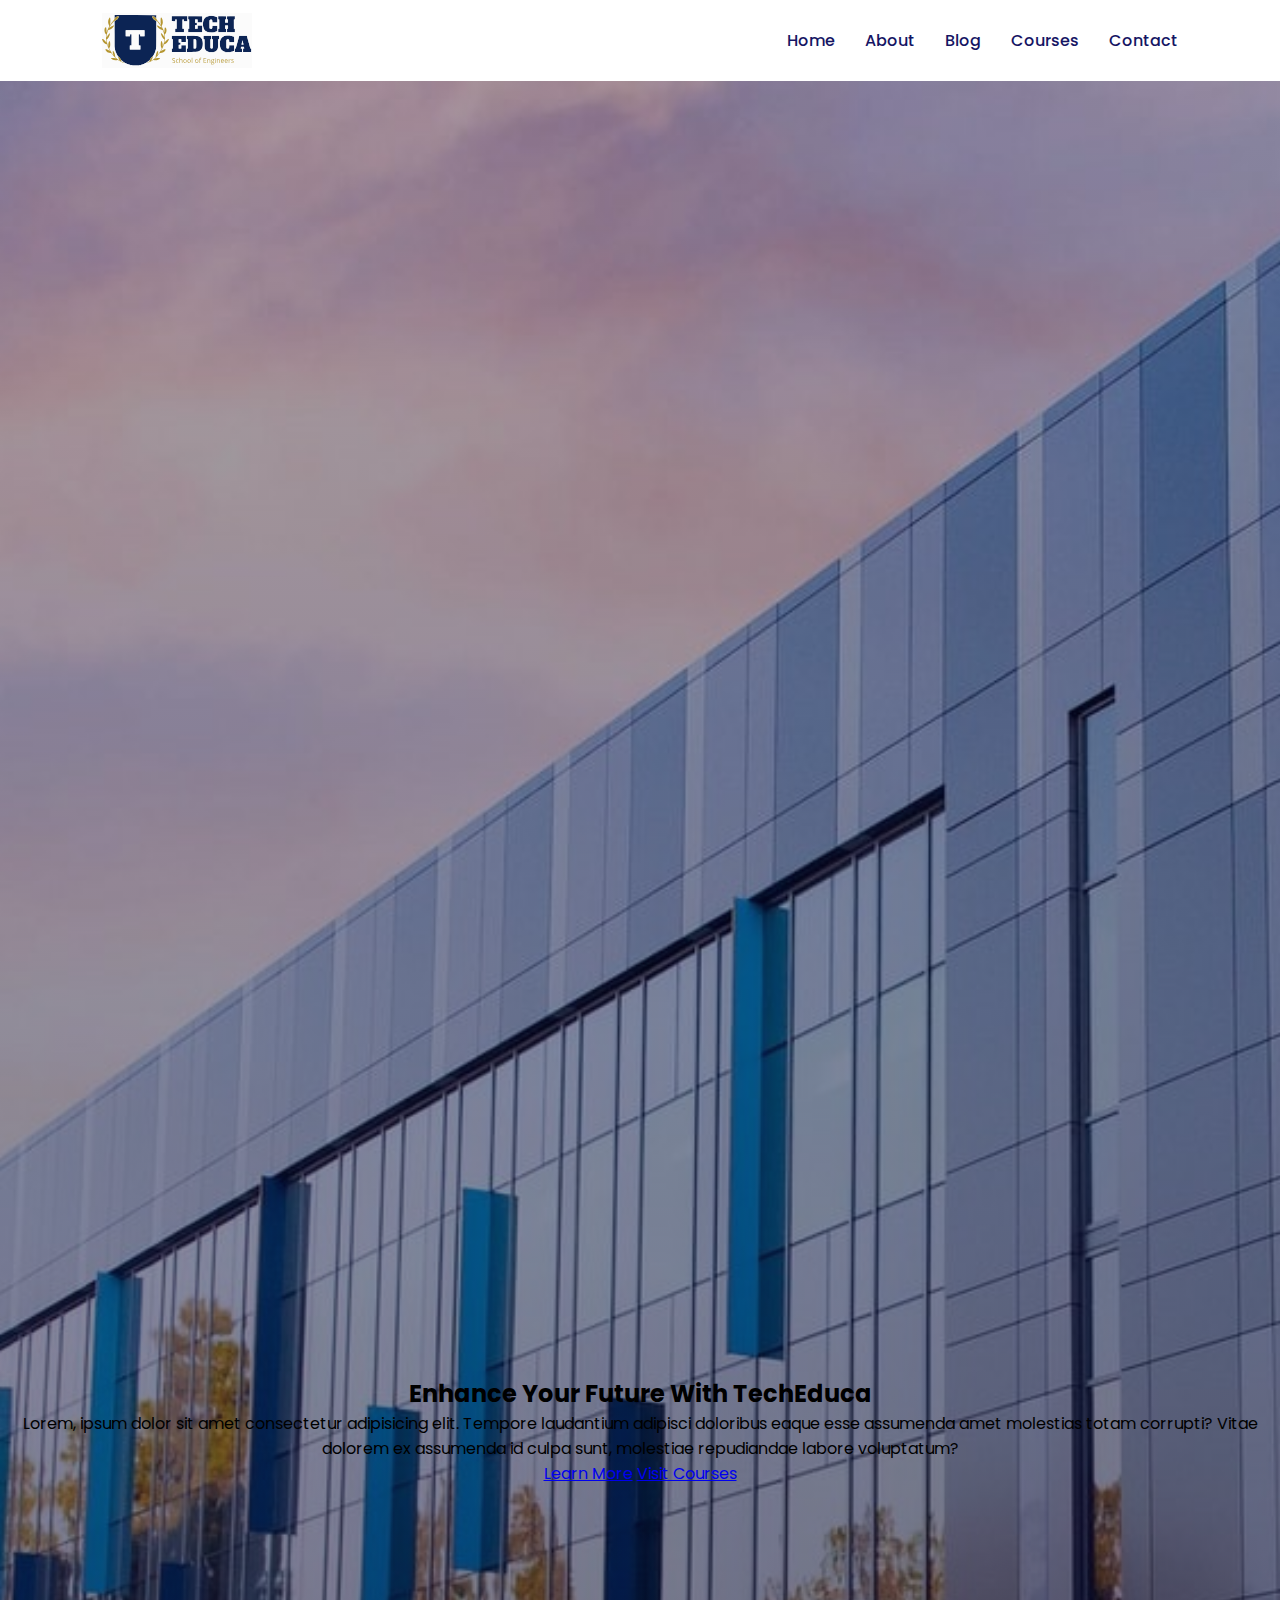
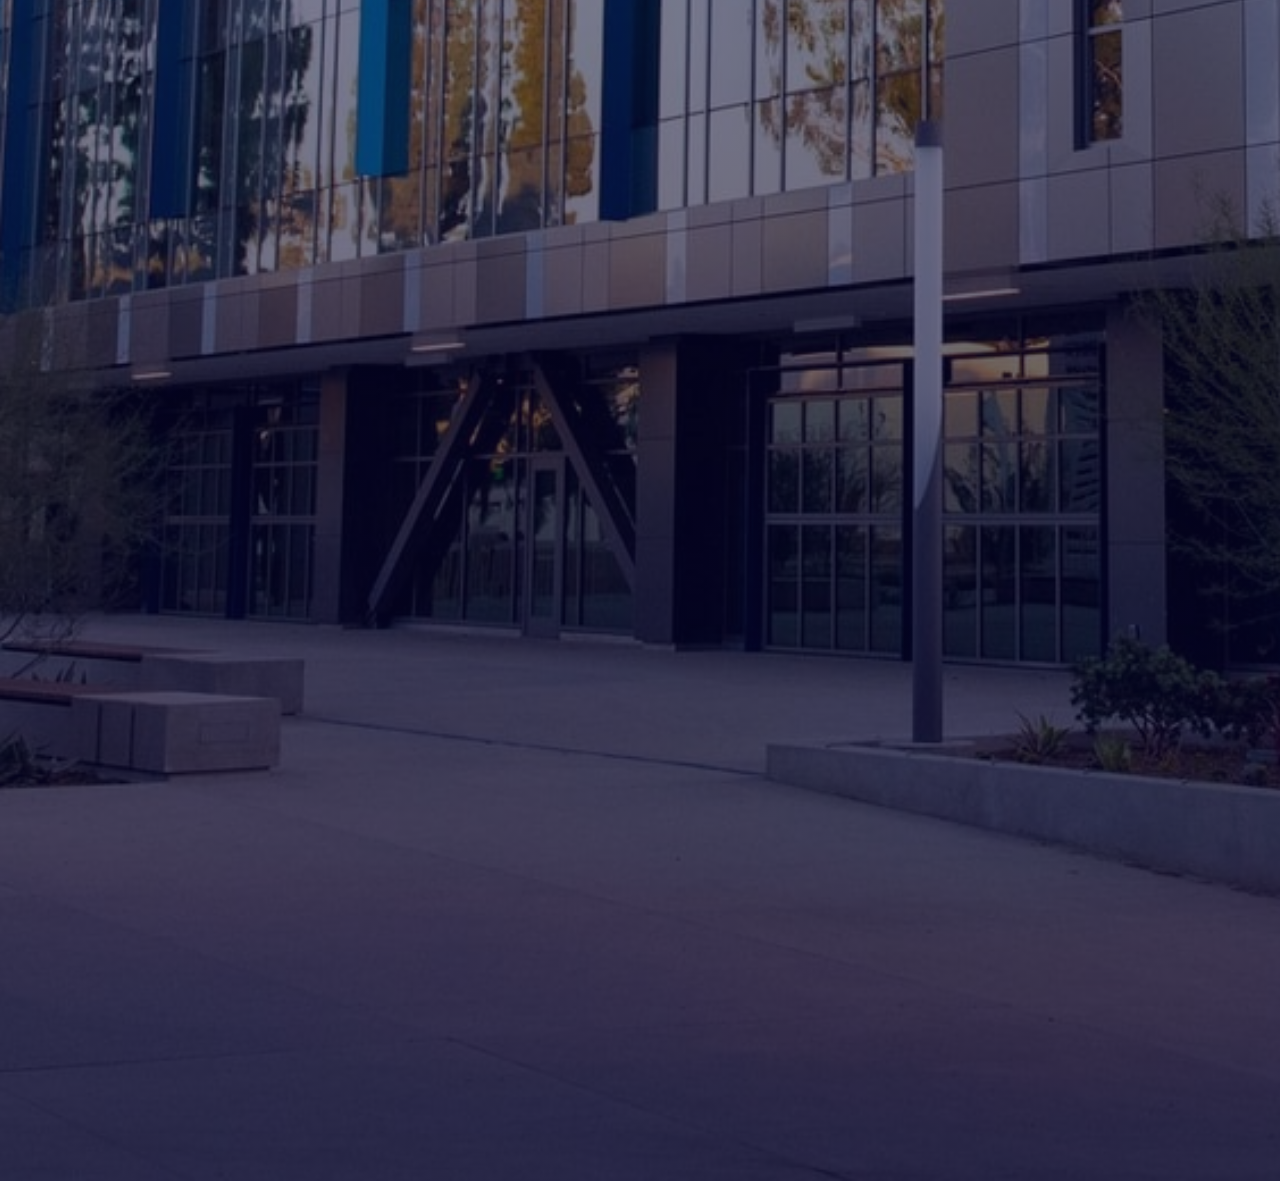
==== index.html @ 2a6e3020 "nav is done" ====
<!DOCTYPE html>
<html lang="en">
<head>
    <meta charset="UTF-8">
    <meta http-equiv="X-UA-Compatible" content="IE=edge">
    <meta name="viewport" content="width=device-width, initial-scale=1">
    <title>Courses Website</title>
    <link rel="stylesheet" href="style.css"> 
</head>

<body>
      <!-- navigation -->
      <nav>
         <img src="images/logo.svg" alt="">
         <div class="navigation">
            <ul>
                <li><a href="index.html">Home</a></li>
                <li><a href="about.html">About</a></li>
                <li><a href="blog.html">Blog</a></li>
                <li><a href="courses.html">Courses</a></li>
                <li><a href="contact.html">Contact</a></li>
            </ul>
         </div>
      </nav>

      <!-- HOME -->
      <section id="home">
          <h2>Enhance Your Future With TechEduca</h2>
          <p>Lorem, ipsum dolor sit amet consectetur adipisicing elit. Tempore 
            laudantium adipisci doloribus eaque esse assumenda amet molestias 
            totam corrupti? Vitae dolorem ex assumenda id culpa sunt, molestiae
            repudiandae labore voluptatum?</p>
            <div class="btn">
                <a class="blue" href="#">Learn More</a>
                <a class="yellow" href="#">Visit Courses</a>
            </div>
      </section>

</body>

</html>
---- style.css ----
@import url('https://fonts.googleapis.com/css2?family=Poppins:ital,wght@0,100;0,200;0,300;0,400;0,500;0,600;0,700;0,800;0,900;1,100;1,200;1,300;1,400;1,500;1,600;1,700;1,800;1,900&display=swap');
* {
    margin: 0;
    padding: 0;
    box-sizing: border-box;
}

body {
    font-family: 'Poppins', sans-serif;

}

       /* Global Tags */
       
h1 {
    font-size: 2.5rem;
    font-weight: 700;
    color: rgb(35, 35, 85,);
} 

span {
    font-size: .9rem;
    color: #757373;
}

h6 {
    font-size: 1.1rem;
    color: rgb(24, 24, 49,);
}

/* navigation */

nav {
    display: flex;
    flex-direction: row;
    align-items: center;
    justify-content: space-between;
    padding: 1vw 8vw;
    box-shadow: 2px 2px 10px rgba(0, 0, 0, 0.15);
}

nav img {
    width: 150px;
    cursor: pointer;
}

nav .navigation ul {
    display: flex;
    justify-content: flex-end;
    align-items: center;
}

nav .navigation ul li {
    list-style: none;
    margin-left: 30px;
}

nav .navigation ul li a {
    text-decoration: none;
    color: rgb(21, 21, 100);
    font-size: 16px;
    font-weight: 500;
    transition: 0.3s ease;
}

nav .navigation ul li a:hover {
    color: #fdc93b;
}

/* HOME */

#home {
    background-image: linear-gradient(rgba(9, 5, 54, 0.3), rgba(5, 4, 46, 0.7)), 
    url(images/back.jpg);
    width: 100%;
    height: 300vh;
    background-size: cover;
    background-position: center;
    display: flex;
    flex-direction: column;
    justify-content: center;
    align-items: center;
    text-align: center;
}

#home
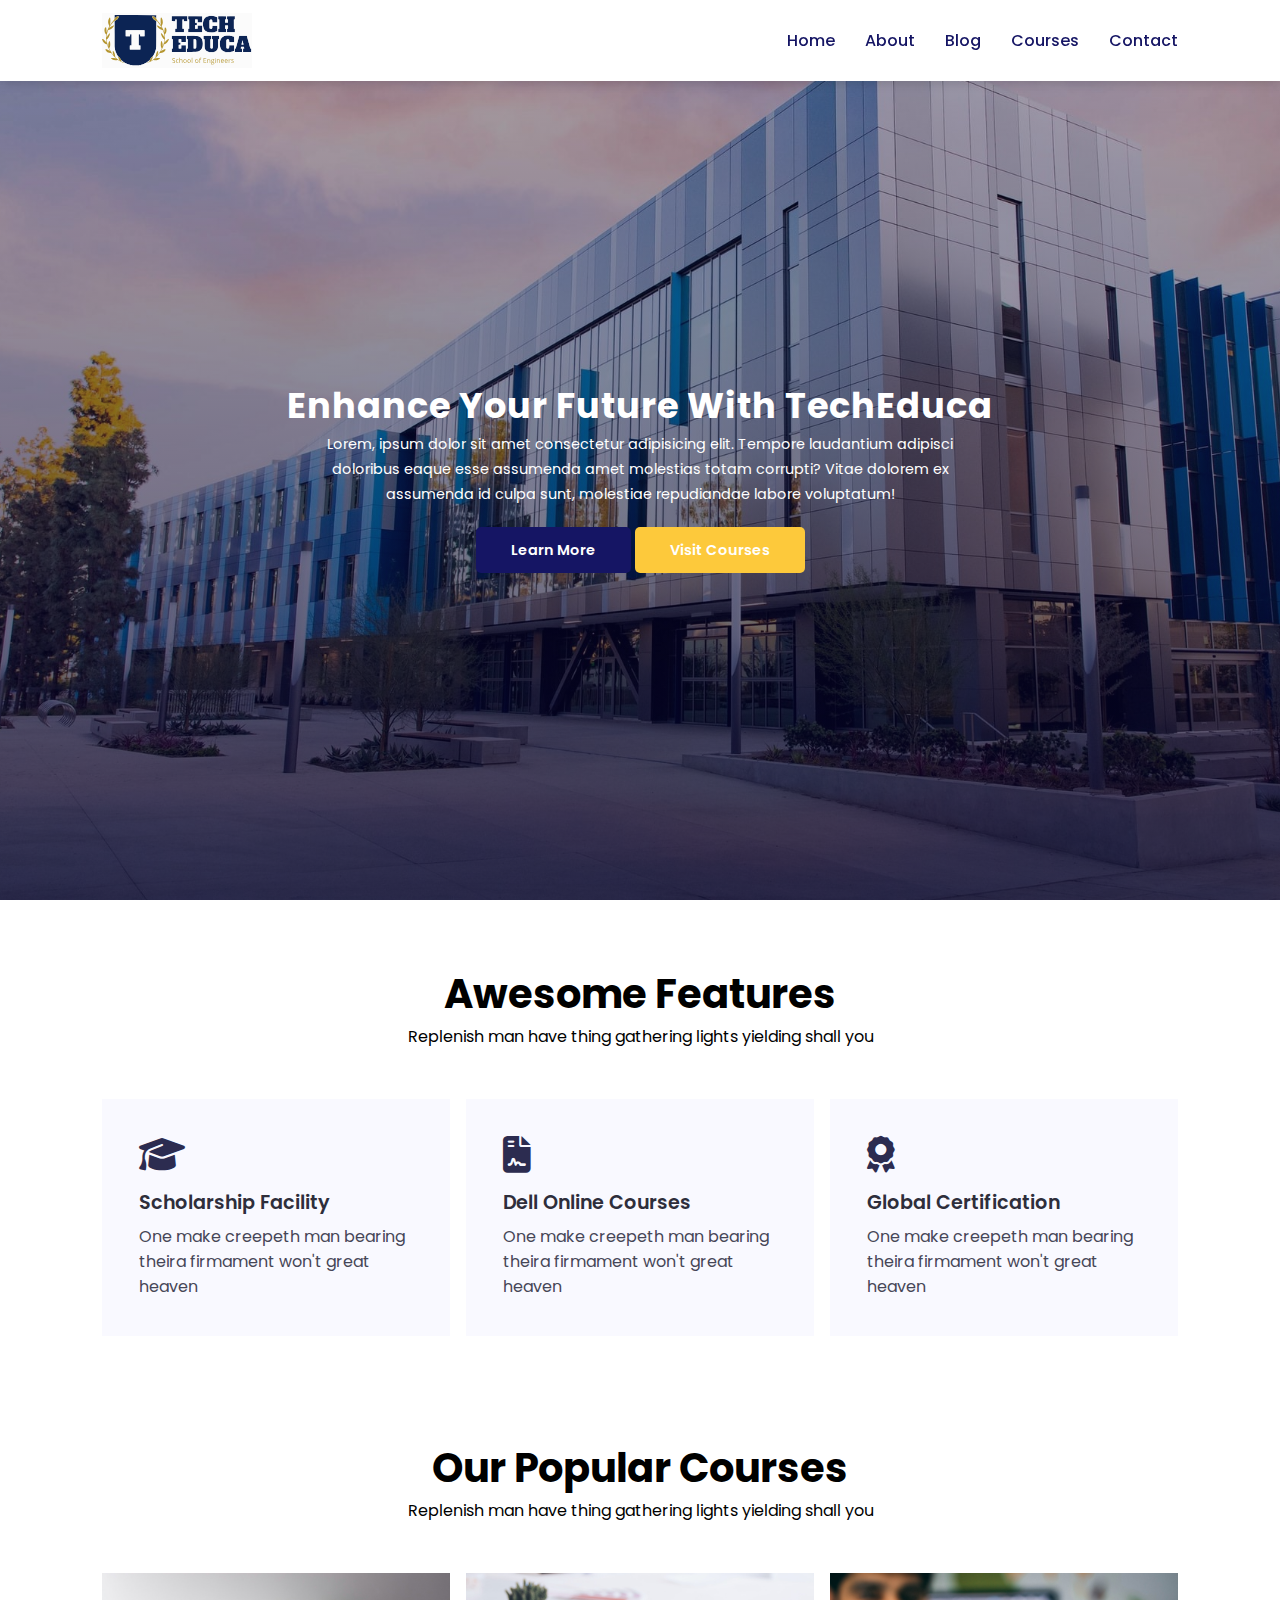
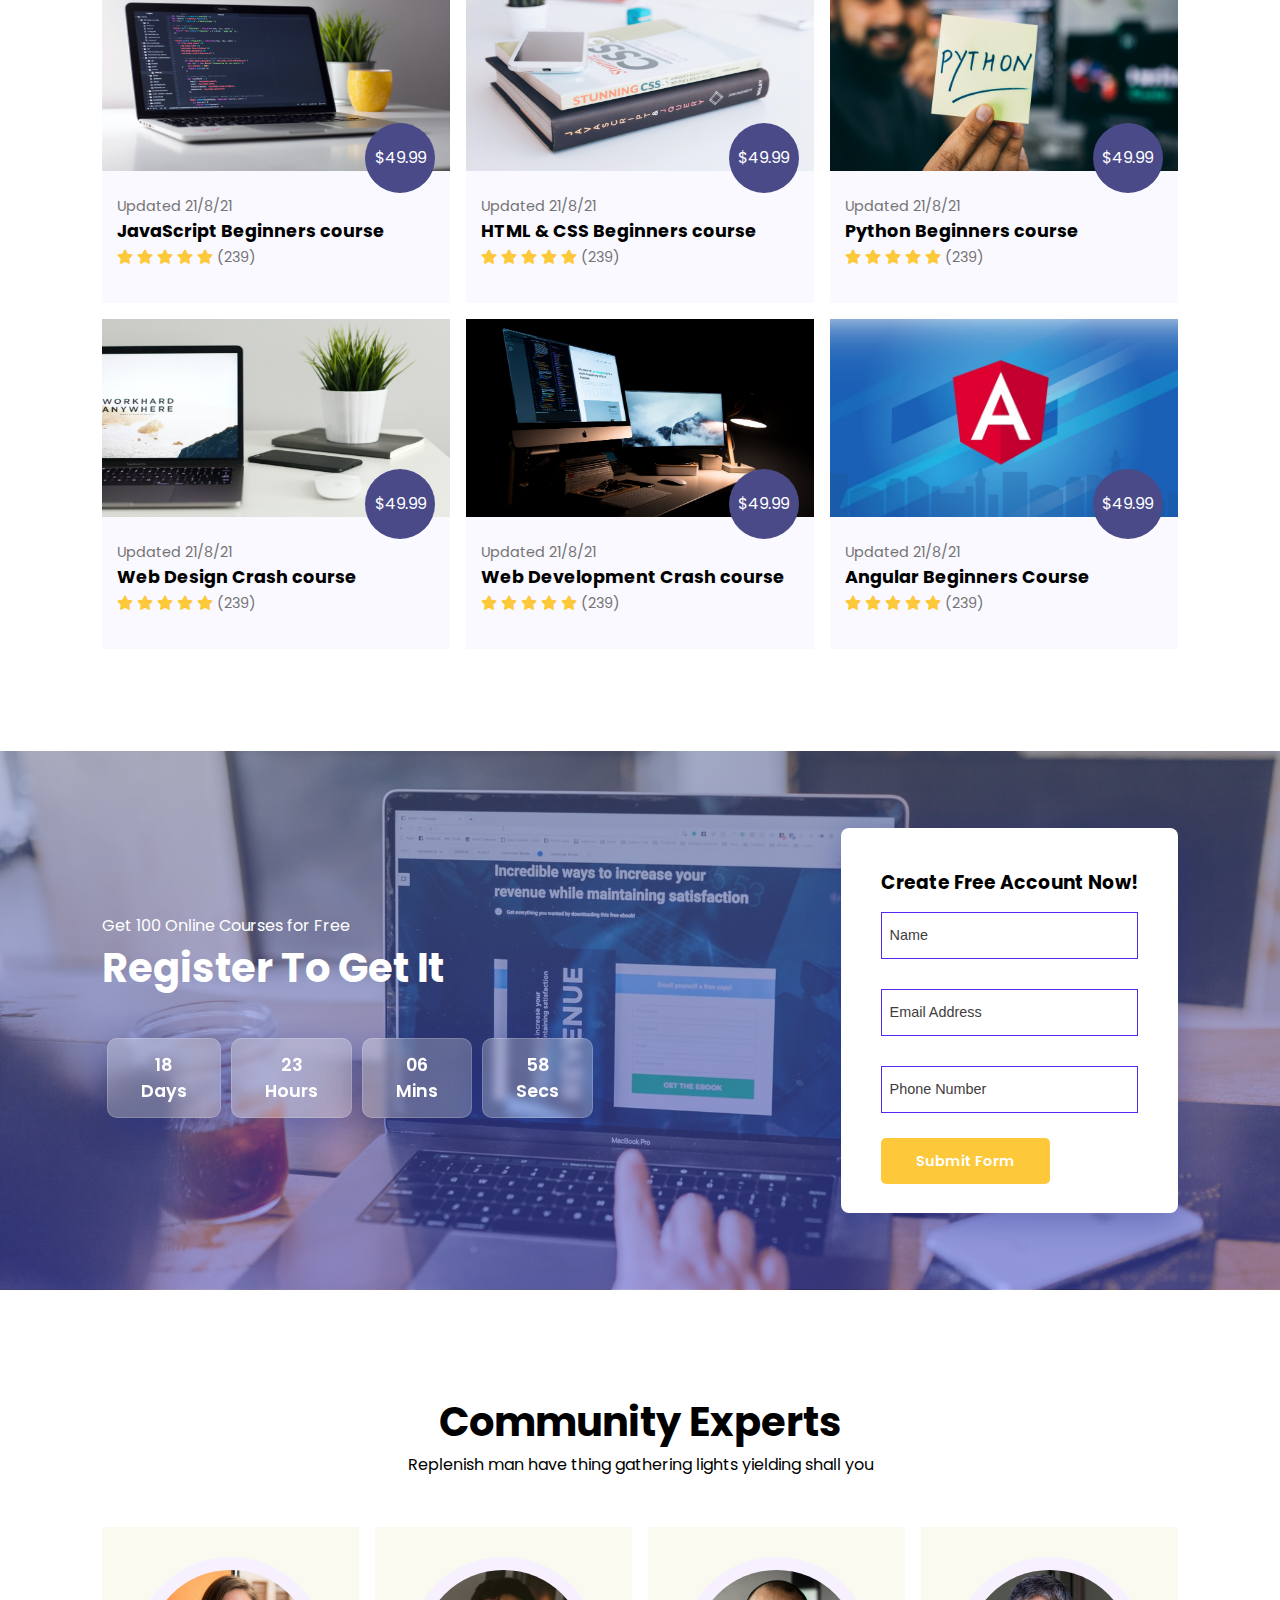
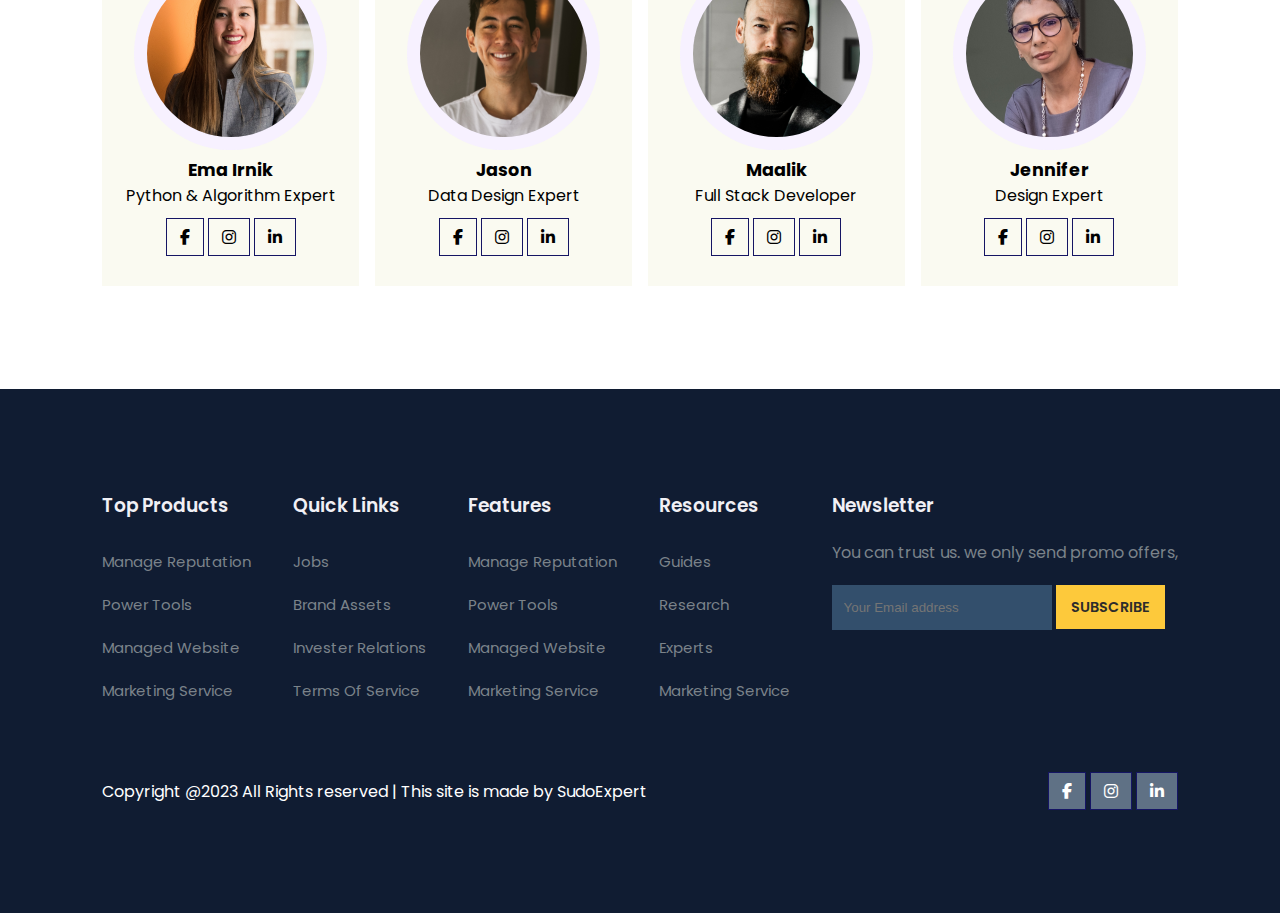
==== commit 3235b3b1: "services done" ====
--- a/index.html
+++ b/index.html
@@ -3,8 +3,9 @@
 <head>
     <meta charset="UTF-8">
     <meta http-equiv="X-UA-Compatible" content="IE=edge">
-    <meta name="viewport" content="width=device-width, initial-scale=1">
+    <meta name="viewport" content="width=device-width, initial-scale=1.0">
     <title>Courses Website</title>
+    <link rel="stylesheet" href="https://cdnjs.cloudflare.com/ajax/libs/font-awesome/6.3.0/css/all.min.css"/>
     <link rel="stylesheet" href="style.css"> 
 </head>
 
@@ -14,12 +15,14 @@
          <img src="images/logo.svg" alt="">
          <div class="navigation">
             <ul>
+                <i id="menu-close" class="fa-solid fa-xmark"></i>
                 <li><a href="index.html">Home</a></li>
                 <li><a href="about.html">About</a></li>
                 <li><a href="blog.html">Blog</a></li>
                 <li><a href="courses.html">Courses</a></li>
                 <li><a href="contact.html">Contact</a></li>
             </ul>
+            <img id="menu-btn" src="images/menu.png" alt="">
          </div>
       </nav>
 
@@ -29,13 +32,286 @@
           <p>Lorem, ipsum dolor sit amet consectetur adipisicing elit. Tempore 
             laudantium adipisci doloribus eaque esse assumenda amet molestias 
             totam corrupti? Vitae dolorem ex assumenda id culpa sunt, molestiae
-            repudiandae labore voluptatum?</p>
+            repudiandae labore voluptatum!</p>
             <div class="btn">
                 <a class="blue" href="#">Learn More</a>
                 <a class="yellow" href="#">Visit Courses</a>
             </div>
       </section>
 
+      <section id="features">
+         <h1>Awesome Features</h1>
+         <p>Replenish man have thing gathering lights yielding shall you</p>
+         <div class="fea-base">
+          <div class="fea-box">
+             <i class="fa-solid fa-graduation-cap"></i>
+             <h3>Scholarship Facility</h3>
+             <p>One make creepeth man bearing theira firmament won't great heaven</p>
+          </div>
+          <div class="fea-box">
+            <i class="fa-solid fa-file-contract"></i>
+            <h3>Dell Online Courses</h3>
+            <p>One make creepeth man bearing theira firmament won't great heaven</p>
+         </div>
+         <div class="fea-box">
+            <i class="fa-solid fa-award"></i>
+            <h3>Global Certification</h3>
+            <p>One make creepeth man bearing theira firmament won't great heaven</p>
+         </div>
+        </div>
+      </section>
+
+      <!-- Courses -->
+
+      <section id="course">
+        <h1>Our Popular Courses</h1>
+        <p>Replenish man have thing gathering lights yielding shall you</p>
+        <div class="course-box">
+         <div class="courses">
+            <img src="images/c1.jpg" alt="">
+            <div class="details">
+               <span>Updated 21/8/21</span>
+               <h6>JavaScript Beginners course</h6>
+               <div class="star">
+                  <i class="fa-solid fa-star"></i>
+                  <i class="fa-solid fa-star"></i>
+                  <i class="fa-solid fa-star"></i>
+                  <i class="fa-solid fa-star"></i>
+                  <i class="fa-solid fa-star"></i>
+                  <span>(239)</span>
+               </div>
+            </div>
+            <div class="cost">
+               $49.99
+            </div>
+         </div>
+         <div class="courses">
+            <img src="images/c2.jpg" alt="">
+            <div class="details">
+               <span>Updated 21/8/21</span>
+               <h6>HTML & CSS Beginners course</h6>
+               <div class="star">
+                  <i class="fa-solid fa-star"></i>
+                  <i class="fa-solid fa-star"></i>
+                  <i class="fa-solid fa-star"></i>
+                  <i class="fa-solid fa-star"></i>
+                  <i class="fa-solid fa-star"></i>
+                  <span>(239)</span>
+               </div>
+            </div>
+            <div class="cost">
+               $49.99
+            </div>
+         </div>
+         <div class="courses">
+            <img src="images/c3.jpg" alt="">
+            <div class="details">
+               <span>Updated 21/8/21</span>
+               <h6>Python Beginners course</h6>
+               <div class="star">
+                  <i class="fa-solid fa-star"></i>
+                  <i class="fa-solid fa-star"></i>
+                  <i class="fa-solid fa-star"></i>
+                  <i class="fa-solid fa-star"></i>
+                  <i class="fa-solid fa-star"></i>
+                  <span>(239)</span>
+               </div>
+            </div>
+            <div class="cost">
+               $49.99
+            </div>
+         </div>
+         <div class="courses">
+            <img src="images/c4.jpg" alt="">
+            <div class="details">
+               <span>Updated 21/8/21</span>
+               <h6>Web Design Crash course</h6>
+               <div class="star">
+                  <i class="fa-solid fa-star"></i>
+                  <i class="fa-solid fa-star"></i>
+                  <i class="fa-solid fa-star"></i>
+                  <i class="fa-solid fa-star"></i>
+                  <i class="fa-solid fa-star"></i>
+                  <span>(239)</span>
+               </div>
+            </div>
+            <div class="cost">
+               $49.99
+            </div>
+         </div>
+         <div class="courses">
+            <img src="images/c5.jpg" alt="">
+            <div class="details">
+               <span>Updated 21/8/21</span>
+               <h6>Web Development Crash course</h6>
+               <div class="star">
+                  <i class="fa-solid fa-star"></i>
+                  <i class="fa-solid fa-star"></i>
+                  <i class="fa-solid fa-star"></i>
+                  <i class="fa-solid fa-star"></i>
+                  <i class="fa-solid fa-star"></i>
+                  <span>(239)</span>
+               </div>
+            </div>
+            <div class="cost">
+               $49.99
+            </div>
+         </div>
+         <div class="courses">
+            <img src="images/c6.jpg" alt="">
+            <div class="details">
+               <span>Updated 21/8/21</span>
+               <h6>Angular Beginners Course</h6>
+               <div class="star">
+                  <i class="fa-solid fa-star"></i>
+                  <i class="fa-solid fa-star"></i>
+                  <i class="fa-solid fa-star"></i>
+                  <i class="fa-solid fa-star"></i>
+                  <i class="fa-solid fa-star"></i>
+                  <span>(239)</span>
+               </div>
+            </div>
+            <div class="cost">
+               $49.99
+            </div>
+         </div>
+
+        </div>
+      </section>
+
+      <!-- Registration -->
+
+      <section id="registration">
+         <div class="reminder">
+             <p>Get 100 Online Courses for Free</p>
+             <h1>Register To Get It</h1>
+             <div class="time">
+               <div class="date">
+                  18<br>Days
+               </div>
+               <div class="date">
+                  23<br>Hours
+               </div>
+               <div class="date">
+                  06<br>Mins
+               </div>
+               <div class="date">
+                  58<br>Secs
+               </div>
+             </div>
+         </div>
+
+         <div class="form">
+            <h3>Create Free Account Now!</h3>
+            <input type="text" placeholder="Name" name="" id="">
+            <input type="text" placeholder="Email Address" name="" id="">
+            <input type="text" placeholder="Phone Number" name="" id="">
+            <div class="btn">
+               <a class="yellow" href="#">Submit Form</a>
+           </div>
+         </div>
+      </section>
+
+      <!-- Profiles -->
+
+      <section id="experts">
+         <h1>Community Experts</h1>
+         <p>Replenish man have thing gathering lights yielding shall you</p>
+         <div class="expert-box">
+
+            <div class="profile">
+                 <img src="images/pro1.webp" alt="">
+                 <h6>Ema Irnik</h6>
+                 <p>Python & Algorithm Expert</p>
+                 <div class="pro-links">
+                  <i class="fa-brands fa-facebook-f"></i>
+                  <i class="fa-brands fa-instagram"></i>
+                  <i class="fa-brands fa-linkedin-in"></i>
+                 </div>
+            </div>
+            <div class="profile">
+                  <img src="images/pro2.webp" alt="">
+                  <h6>Jason</h6>
+                  <p>Data Design Expert</p>
+                  <div class="pro-links">
+                  <i class="fa-brands fa-facebook-f"></i>
+                  <i class="fa-brands fa-instagram"></i>
+                  <i class="fa-brands fa-linkedin-in"></i>
+                  </div>
+            </div>
+            <div class="profile">
+                  <img src="images/pro3.webp" alt="">
+                  <h6>Maalik</h6>
+                  <p>Full Stack Developer</p>
+                  <div class="pro-links">
+                  <i class="fa-brands fa-facebook-f"></i>
+                  <i class="fa-brands fa-instagram"></i>
+                  <i class="fa-brands fa-linkedin-in"></i>
+                  </div>
+            </div>
+            <div class="profile">
+                  <img src="images/pro4.webp" alt="">
+                  <h6>Jennifer</h6>
+                  <p>Design Expert</p>
+                  <div class="pro-links">
+                  <i class="fa-brands fa-facebook-f"></i>
+                  <i class="fa-brands fa-instagram"></i>
+                  <i class="fa-brands fa-linkedin-in"></i>
+                  </div>
+            </div>
+         </div>
+      </section>
+
+      <!-- Footer -->
+
+      <footer>
+          <div class="footer-col">
+            <h3>Top Products</h3>
+            <li>Manage Reputation</li>
+            <li>Power Tools</li>
+            <li>Managed Website</li>
+            <li>Marketing Service</li>
+          </div>
+          <div class="footer-col">
+            <h3>Quick Links</h3>
+            <li>Jobs</li>
+            <li>Brand Assets</li>
+            <li>Invester Relations</li>
+            <li>Terms Of Service</li>
+          </div>
+          <div class="footer-col">
+            <h3>Features</h3>
+            <li>Manage Reputation</li>
+            <li>Power Tools</li>
+            <li>Managed Website</li>
+            <li>Marketing Service</li>
+          </div>
+          <div class="footer-col">
+            <h3>Resources</h3>
+            <li>Guides</li>
+            <li>Research</li>
+            <li>Experts</li>
+            <li>Marketing Service</li>
+          </div>
+          <div class="footer-col">
+            <h3>Newsletter</h3>
+            <p>You can trust us. we only send promo offers, </p>
+            <div class="subscribe">
+               <input type="text" placeholder="Your Email address">
+               <a href="#" class="yellow">SUBSCRIBE</a>
+            </div>
+          </div>
+
+          <div class="copyright">
+            <p>Copyright @2023 All Rights reserved | This site is made by SudoExpert</p>
+            <div class="pro-links">
+               <i class="fa-brands fa-facebook-f"></i>
+               <i class="fa-brands fa-instagram"></i>
+               <i class="fa-brands fa-linkedin-in"></i>
+            </div>
+          </div>
+      </footer>
+
 </body>
 
 </html>--- a/style.css
+++ b/style.css
@@ -31,17 +31,36 @@
 /* navigation */
 
 nav {
+    position: fixed;
+    width: 100%;
+    background-color: #fff;
     display: flex;
     flex-direction: row;
     align-items: center;
     justify-content: space-between;
     padding: 1vw 8vw;
     box-shadow: 2px 2px 10px rgba(0, 0, 0, 0.15);
+    z-index: 999;
 }
 
 nav img {
     width: 150px;
     cursor: pointer;
+}
+
+nav .navigation {
+    display: flex;
+    box-sizing: border-box;
+}
+
+#menu-btn {
+    width: 30px;
+    height: 30px;
+    display: none;
+}
+
+#menu-close {
+    display: none;
 }
 
 nav .navigation ul {
@@ -73,7 +92,7 @@
     background-image: linear-gradient(rgba(9, 5, 54, 0.3), rgba(5, 4, 46, 0.7)), 
     url(images/back.jpg);
     width: 100%;
-    height: 300vh;
+    height: 100vh;
     background-size: cover;
     background-position: center;
     display: flex;
@@ -81,7 +100,407 @@
     justify-content: center;
     align-items: center;
     text-align: center;
-}
-
-#home
-  +    padding-top: 40px;
+}
+
+#home h2 {
+    color: #fff;
+    font-size: 2.2rem;
+    letter-spacing: 1px;
+}
+
+#home p {
+    width: 50%;
+    color: #fff;
+    font-size: 0.9rem;
+    line-height: 25px;
+}
+
+#home .btn {
+    margin-top: 30px;
+}
+
+#home a {
+    text-decoration: none;
+    font-size: 0.9rem;
+    padding: 13px 35px;
+    font-weight: 600;
+    background-color: #fff;
+    border-radius: 5px;
+}
+
+#home a.blue {
+    color: #fff;
+    background: rgb(21, 21, 100);
+    transition: 0.3s ease;
+}
+
+#home a.blue:hover {
+    color: rgb(21, 21, 100);
+    background: #fff;
+}
+
+#home a.yellow {
+    color: #fff;
+    background: #fdc93b;
+    transition: 0.3s ease;
+}
+
+#home a.yellow:hover {
+    color: rgb(21, 21, 100);
+    background: #fff;
+}
+
+/* features */
+
+#features {
+    padding: 5vw 8vw 0 8vw;
+    text-align: center;
+}
+
+#features .fea-base {
+    display: grid;
+    grid-template-columns: repeat(auto-fit, minmax(320px, 1fr));
+    grid-gap: 1rem;
+    margin-top: 50px;
+}
+
+#features .fea-box {
+    background-color: #f9f9ff;
+    text-align: start;
+    padding: 2.3rem;
+}
+
+#features .fea-box i {
+    font-size: 2.3rem;
+    color: rgb(44, 44, 80);
+}
+
+#features .fea-box h3 {
+    font-size: 1.2rem;
+    font-weight: 600;
+    color: rgb(46, 46, 59);
+    padding: 13px 0 7px 0;
+}
+
+#features .fea-box p {
+    font-size: 1rem;
+    font-weight: 400;
+    color: rgb(70, 70, 87);
+}
+
+/* Courses */
+
+#course {
+    padding: 8vw;
+    text-align: center;
+}
+
+#course .course-box {
+    display: grid;
+    grid-template-columns: repeat(auto-fit, minmax(320px, 1fr));
+    grid-gap: 1rem;
+    margin-top: 50px; 
+}
+
+#course .courses {
+    text-align: start;
+    background-color: #f9f9ff;
+    height: 100%;
+    position: relative;
+}
+
+#course .courses img {
+    width: 100%;
+    height: 60%;
+    background-size: cover;
+    background-position: center;
+}
+
+#course .courses .details {
+    padding: 15px 15px 0 15px;
+}
+
+#course .courses .details i {
+    color: #fdc93b;
+    font-size: .9rem;
+}
+
+#course .courses .cost {
+    background-color: rgb(74, 74, 136);
+    color: #fff;
+    line-height: 70px;
+    width: 70px;
+    height: 70px;
+    text-align: center;
+    border-radius: 50%;
+    position: absolute;
+    right: 15px;
+    bottom: 110px;
+}
+
+/* Registration */
+
+#registration {
+    padding: 6vw 8vw;
+    background-image: linear-gradient(rgba(99, 112, 168, 0.5), rgba(81, 91, 233, 0.5)), 
+    url("images/signup.jpg");
+    width: 100%;
+    height: 100%;
+    background-position: center;
+    background-size: cover;
+    display: flex;
+    justify-content: space-between;
+    align-items: center;
+}
+
+#registration .reminder {
+    color: #fff;
+}
+
+#registration .reminder h1 {
+    color: #fff;
+}
+
+#registration .reminder .time {
+    display: flex;
+    margin-top: 40px;
+}
+
+#registration .reminder .time .date {
+    text-align: center;
+    padding: 13px 33px;
+    background: rgba(255, 255, 255, 0.25);
+    backdrop-filter: blur(4px);
+    box-shadow:0 8px 32px 0 rgba(31, 38, 135, 0.37); 
+    border-radius: 10px;
+    margin: 0 5px 10px 5px;
+    border: 1px solid rgba(255, 255, 255, 0.18);
+    font-size: 1.1rem;
+    font-weight: 600;
+}
+
+#registration .form {
+    background: #fff;
+    border-radius: 8px;
+    padding: 40px;
+    display: flex;
+    flex-direction: column;
+    box-shadow:0 8px 32px 0 rgba(31, 38, 135, 0.37); 
+}
+
+#registration .form input {
+    margin: 15px 0;
+    padding: 15px 8px;
+    border: 1px solid rgb(84, 40, 241);
+    outline: none;
+}
+
+#registration .form input::placeholder {
+    color: #413c3c;
+    font-size: 0.9rem;
+    font-weight: 500;
+}
+
+#registration .form .btn {
+    margin-top: 20px;
+}
+
+#registration .form a.yellow {
+    text-decoration: none;
+    font-size: 0.9rem;
+    padding: 13px 35px;
+    font-weight: 600;
+    background-color: #fff;
+    border-radius: 5px;
+    color: #fff;
+    background: #fdc93b;
+    transition: 0.3s ease;
+}
+
+#registration .form a.yellow:hover {
+    color: rgb(21, 21, 100);
+    background: #fff;
+}
+
+/* Experts */
+
+#experts {
+    padding: 8vw;
+    text-align: center;
+}
+
+#experts .expert-box {
+    display: grid;
+    grid-template-columns: repeat(auto-fit, minmax(250px, 1fr));
+    grid-gap: 1rem;
+    margin-top: 50px; 
+}
+
+#experts .expert-box .profile {
+    background: #fafaf1;
+    padding: 30px 10px;
+}
+
+.pro-links {
+    margin-top: 10px;
+} 
+
+.pro-links i {
+    padding: 10px 13px;
+    cursor: pointer;
+    border:1px solid rgb(21, 21, 100);
+    transition: 0.3s ease;
+}
+
+.pro-links i:hover {
+    background: rgb(21, 21, 100);
+    color: #fff;
+    cursor: pointer;
+    border:1px solid rgb(21, 21, 100);
+}
+
+/* Footer */
+
+footer {
+    padding: 8vw;
+    background-color: #101c32;
+    display: flex;
+    justify-content: space-between;
+    align-items: flex-start;
+    flex-wrap: wrap;
+}  
+
+footer .footer-col {
+    padding-bottom: 40px;
+}
+
+footer h3 {
+    color: rgb(241, 240, 245);
+    font-weight: 600;
+    padding-bottom: 20px;
+}
+
+footer li {
+    list-style: none;
+    padding: 10px 0;
+    color: #7b838a;
+    font-size: 15px;
+    cursor: pointer;
+    transition: 0.3s ease;
+}
+
+footer li:hover {
+    color: rgb(241, 240, 245);
+}
+
+footer p {
+    color: #7b838a;
+}
+
+footer .subscribe {
+    margin-top: 20px;
+}
+
+footer input {
+    width: 220px;
+    padding: 15px 12px;
+    background: #334f6c;
+    outline: none;
+    border: none;
+    color: #fff;
+}
+
+footer .subscribe a {
+    text-decoration: none;
+    font-size: 0.9rem;
+    padding: 12px 15px;
+    font-weight: 600;
+    background-color: #fff;
+}
+
+footer .subscribe a.yellow {
+    color: #2c2c2c;
+    background: #fdc93b;
+    transition: 0.3s ease;
+}
+
+footer .subscribe a.yellow:hover {
+    color: rgb(21, 21, 100);
+    background: #fff;
+}
+footer .copyright {
+    margin-top: 20px;
+    display: flex;
+    justify-content: space-between;
+    align-items: center;
+    flex-wrap: wrap;
+    width: 100%;
+} 
+
+footer .copyright p {
+    color: #fff;
+}
+
+footer .copyright .pro-links {
+    margin-top: 0;
+}
+
+footer .copyright .pro-links i {
+    background-color: #5f7185;
+    color: #fff;
+}
+
+footer .copyright .pro-links i:hover {
+    background-color: #fdc93b;
+    color: #2c2c2c;
+}
+
+/* strat media */
+
+@media (max-width: 769px) {
+    nav {
+        padding: 15px 20px;
+    }
+
+    nav img {
+        width: 130px;
+    }
+
+    #menu-btn {
+        display: initial;
+    }
+    
+    #menu-close {
+        display: initial;
+        font-size: 1.3rem;
+        color: #fff;
+        padding: 30px 0 20px 20px;
+        box-sizing: border-box;
+    }
+
+    nav .navigation ul {
+        position: absolute;
+        box-sizing: border-box;
+        top: 0;
+        right: -280;
+        width: 220px;
+        height: 100vh;
+        background: rgba(17,20,104,0.47);
+        backdrop-filter: blur(4.5px);
+        border: 1px solid rgba(255, 255, 255, 0.18);
+        display: flex;
+        flex-direction: column;
+        justify-content: flex-start;
+        align-items: flex-start;
+    }
+
+    nav .navigation ul li {
+        padding: 20px 0 20px 40px;
+        margin-left: 0;
+    }
+
+    nav .navigation ul li a {
+        color: #fff;
+    }
+}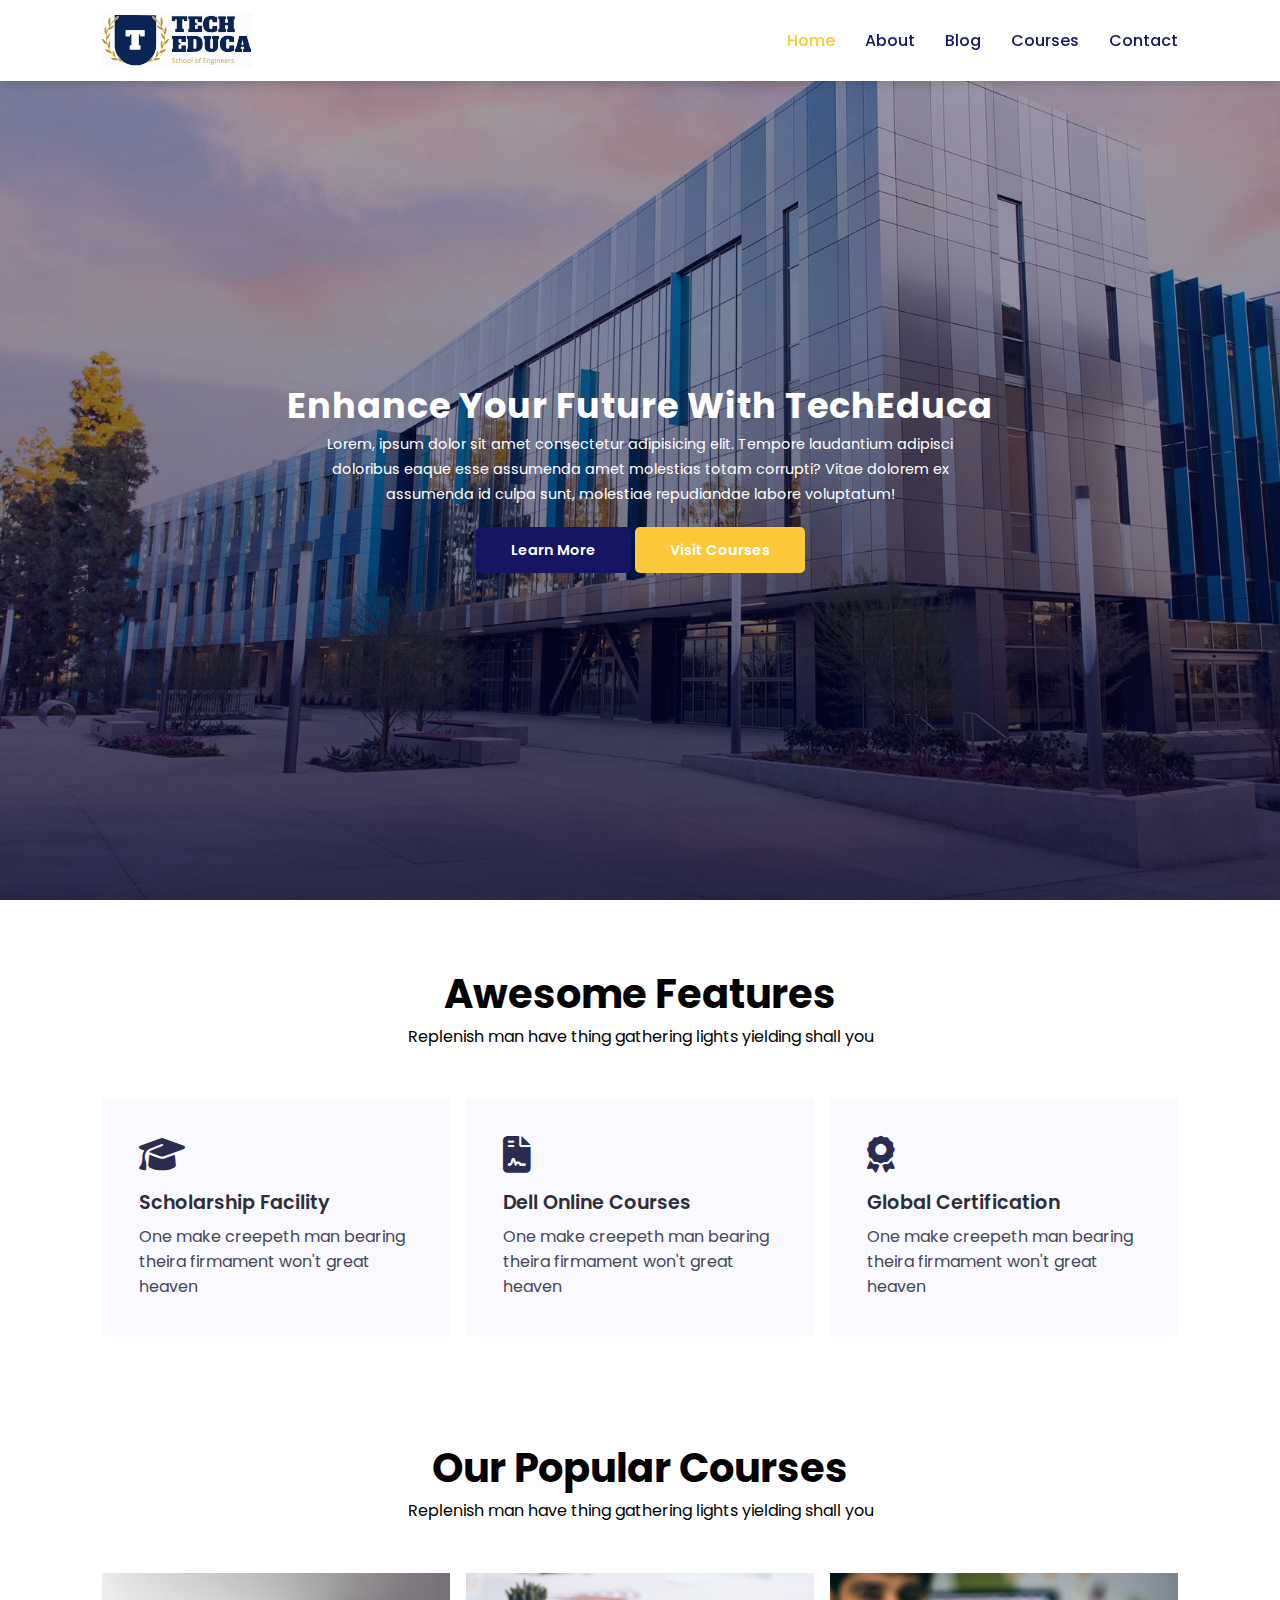
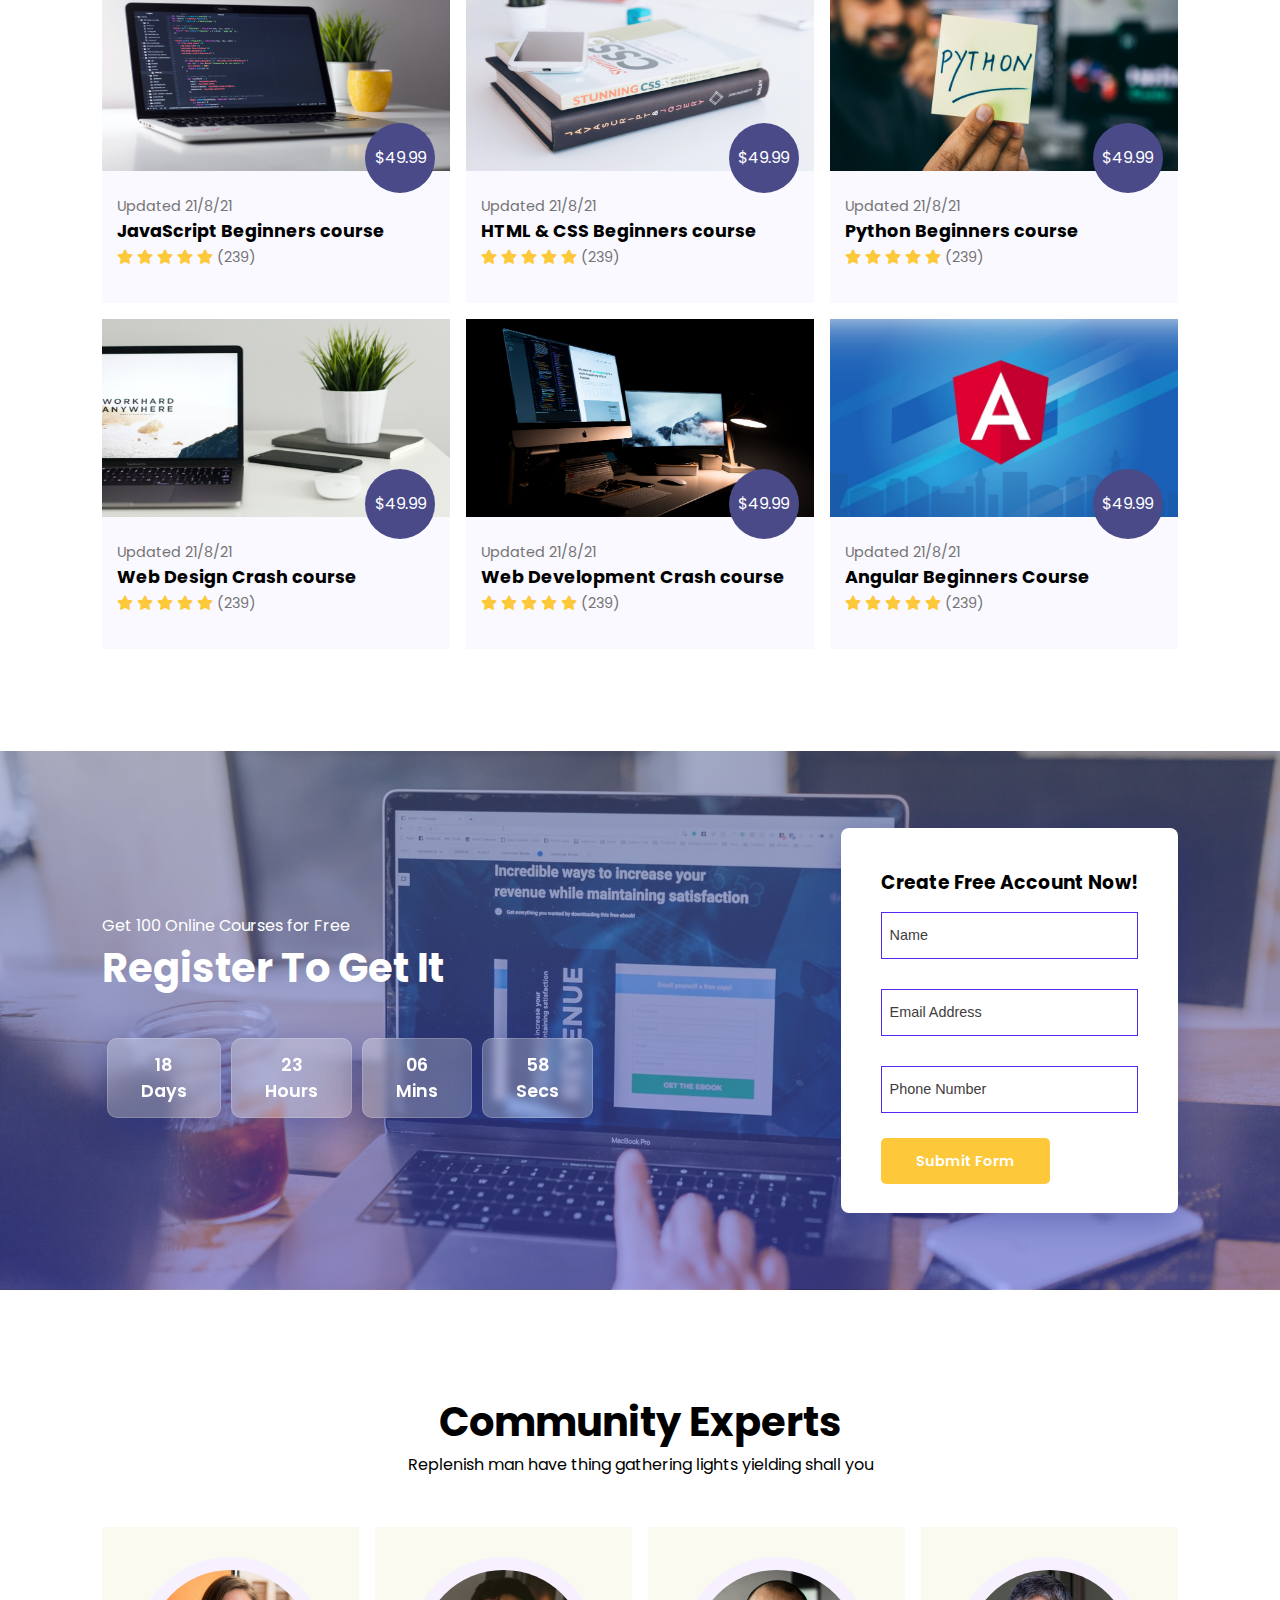
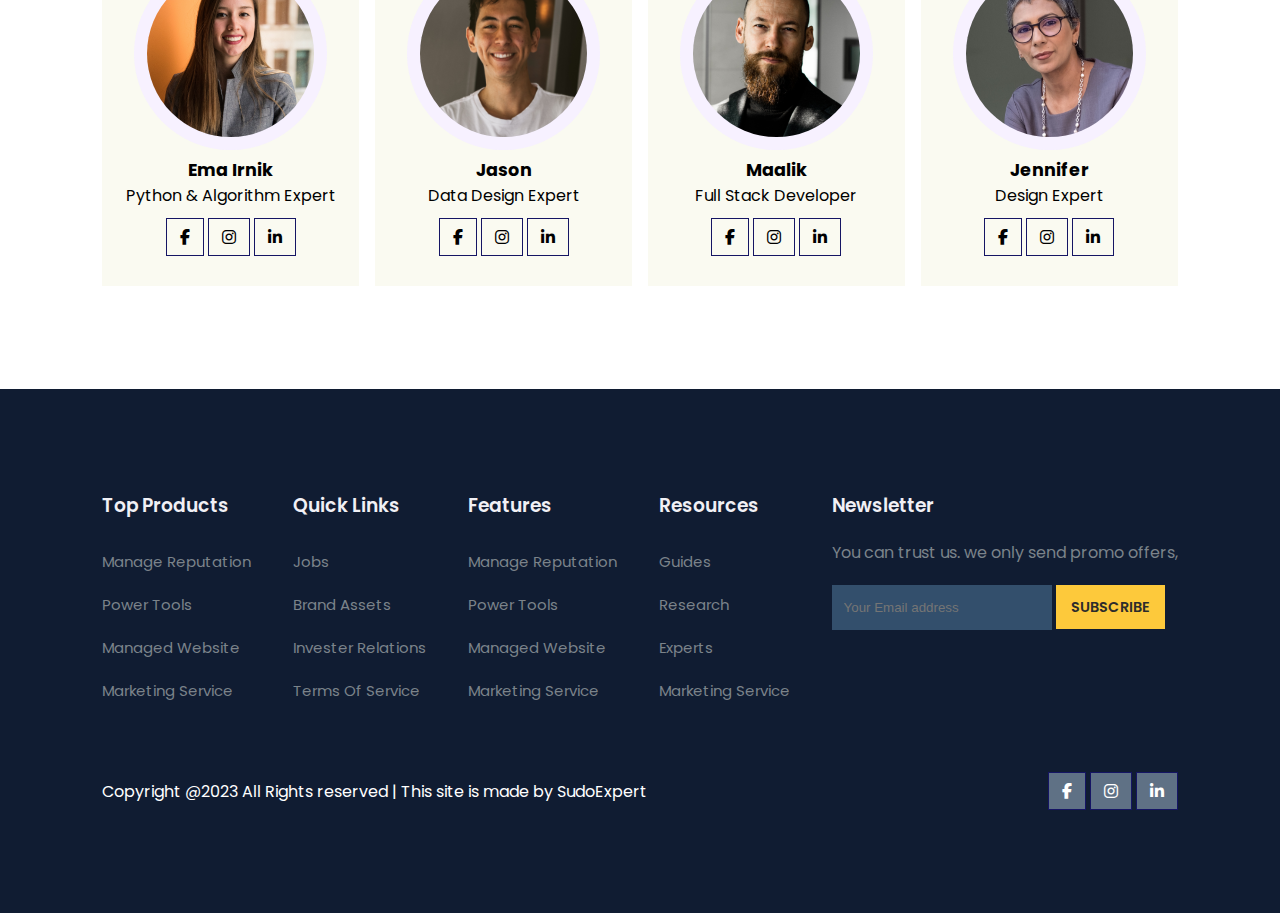
==== commit 39288d82: "about page done" ====
--- a/index.html
+++ b/index.html
@@ -6,7 +6,9 @@
     <meta name="viewport" content="width=device-width, initial-scale=1.0">
     <title>Courses Website</title>
     <link rel="stylesheet" href="https://cdnjs.cloudflare.com/ajax/libs/font-awesome/6.3.0/css/all.min.css"/>
-    <link rel="stylesheet" href="style.css"> 
+    <link rel="stylesheet" href="style.css">
+    <script src="https://code.jquery.com/jquery-3.6.3.min.js" integrity="
+         sha256-pvPw+upLPUjgMXY0G+8O0xUf+/Im1MZjXxxgOcBQBXU=" crossorigin="anonymous"></script> 
 </head>
 
 <body>
@@ -16,7 +18,7 @@
          <div class="navigation">
             <ul>
                 <i id="menu-close" class="fa-solid fa-xmark"></i>
-                <li><a href="index.html">Home</a></li>
+                <li><a class="active" href="index.html">Home</a></li>
                 <li><a href="about.html">About</a></li>
                 <li><a href="blog.html">Blog</a></li>
                 <li><a href="courses.html">Courses</a></li>
@@ -312,6 +314,15 @@
           </div>
       </footer>
 
+      <script>
+         $('#menu-btn').click(function(){
+            $('nav .navigation ul').addClass('active')
+         })
+         $('#menu-close').click(function(){
+            $('nav .navigation ul').removeClass('active')
+         })
+      </script>
+
 </body>
 
 </html>--- a/style.css
+++ b/style.css
@@ -72,6 +72,9 @@
 nav .navigation ul li {
     list-style: none;
     margin-left: 30px;
+}
+.navigation ul li a.active {
+    color: #fdc93b;
 }
 
 nav .navigation ul li a {
@@ -456,6 +459,102 @@
     color: #2c2c2c;
 }
 
+
+/* About */
+
+#about-home {
+    background-image: linear-gradient(rgba(9, 5, 54, 0.3), rgba(5, 4, 46, 0.7)), 
+    url(images/back1.jpg);
+    width: 100%;
+    height: 60vh;
+    background-size: cover;
+    background-position: center;
+    display: flex;
+    flex-direction: column;
+    justify-content: center;
+    align-items: center;
+    text-align: center;
+    padding-top: 40px;
+}
+
+#about-home h2 {
+    color: #fff;
+    font-size: 2.2rem;
+    letter-spacing: 1px;
+}
+
+#about-container {
+    display: flex;
+    align-items: center;
+    padding: 8vw 8vw 2vw 8vw;
+}
+
+#about-container .about-img {
+    width: 60%;
+    padding-right: 60px;
+}
+
+#about-container .about-img img {
+    width: 100%;
+}
+
+#about-container .about-text {
+    width: 40%;
+}
+
+#about-container .about-text h2 {
+    color: #29303b;
+    padding-bottom: 15PX;
+}
+
+#about-container .about-text P {
+    color: #686F7A;
+    font-weight: 300;
+}
+
+#about-container .about-text .about-fe {
+    display: flex;
+    justify-content: space-between;
+    align-items: flex-start;
+    margin-top: 30px;
+}
+
+#about-container .about-text .about-fe img {
+    width: 50px;
+    background-size: cover;
+    background-position: center;
+    margin-right: 20px;
+}
+
+#about-container .about-text .about-fe .fe-text {
+    width: 90%;
+}
+
+#about-container .about-text .about-fe .fe-text h5 {
+    color: #29303b;
+    font-size: 16px;
+}
+
+/* Trust */
+
+#trust {
+    text-align: center;
+    padding: 8vw;
+}
+
+#trust .trust-img {
+    margin-top: 30px;
+    display: flex;
+    justify-content: space-between;
+    align-items: center;
+}
+
+#trust .trust-img img {
+    width: 90px;
+    height: auto;
+}
+
+
 /* strat media */
 
 @media (max-width: 769px) {
@@ -483,7 +582,7 @@
         position: absolute;
         box-sizing: border-box;
         top: 0;
-        right: -280;
+        right: -220;
         width: 220px;
         height: 100vh;
         background: rgba(17,20,104,0.47);
@@ -493,6 +592,11 @@
         flex-direction: column;
         justify-content: flex-start;
         align-items: flex-start;
+        transition: 0.3s ease;
+    }
+
+    nav .navigation ul.active {
+        right: 0;
     }
 
     nav .navigation ul li {
@@ -503,4 +607,104 @@
     nav .navigation ul li a {
         color: #fff;
     }
+
+    #home {
+        padding-top: 0;
+    }
+
+    #home p {
+        width: 90%;
+    }
+
+    #feature {
+        padding: 8vw 4vw 0 4vw;
+    }
+
+    #course {
+        padding: 8vw 4vw 0 4vw;
+    }
+
+    #registration {
+        margin-top: 8vw;
+        padding: 6vw 4vw;
+    }
+
+    #registration .reminder .time {
+        display: flex;
+        flex-wrap: wrap;
+        margin-top: 40px;
+    }
+
+    #experts {
+        padding: 8vw 8vw 4vw 8vw;
+        text-align: center;
+    }
+
+    footer .copyright .pro-links {
+        margin-top: 15px;
+    }
+
+    /* About */
+
+    #about-container {
+        padding: 8vw 4vw 2vw 4vw;
+    }
+
+    #about-container .about-img {
+        padding-right: 30px;
+    }
+
+    #trust .trust-img img {
+        width: 50px;
+        height: auto;
+    }
+}
+
+/* Mobail Screen */
+
+@media (max-width:475px) {
+    #registration {
+        display: flex;
+        flex-direction: column;
+        justify-content: center;
+        align-items: center;
+        text-align: center;
+    }
+
+    #registration .reminder .time {
+        display: flex;
+        flex-wrap: nowrap;
+        justify-content: center;
+        align-items: center;
+        margin: 20px 0;
+    }
+
+    /* About */
+
+    #about-container {
+       flex-direction: column-reverse;
+    }
+
+    #about-container .about-img {
+        width: 100%;
+        padding-right: 0px;
+    }
+
+    #about-container .about-text {
+        width: 100%;
+    }
+
+    #trust .trust-img {
+        margin-top: 40px;
+        display: flex;
+        justify-content: center;
+        align-items: center;
+        flex-wrap: wrap;
+    }
+
+    #trust .trust-img img {
+        width: 60px;
+        margin: 10px 15px;
+        height: auto;
+    }
 }